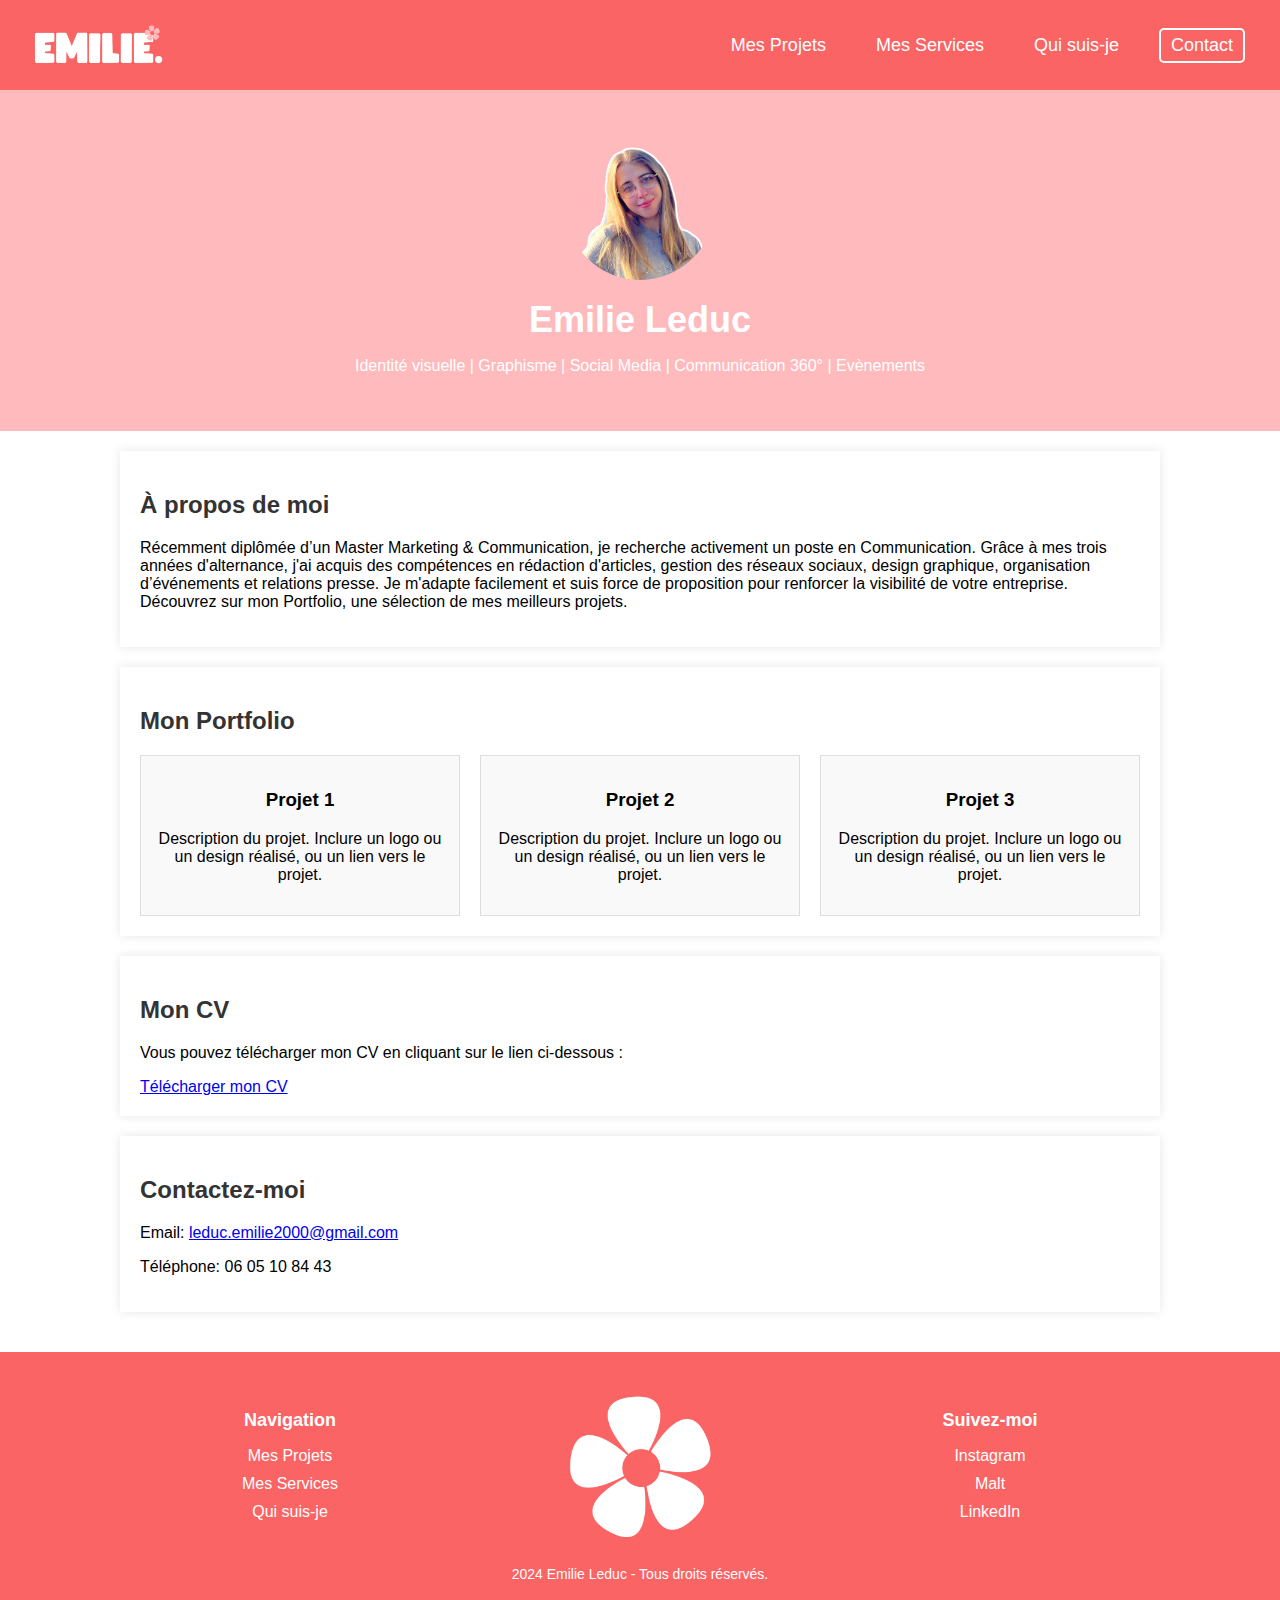
==== index.html @ 047a1515 "Add files via upload" ====
<!DOCTYPE html>
<html lang="fr">

<head>
    <meta charset="UTF-8">
    <meta name="viewport" content="width=device-width, initial-scale=1.0">
    <title>Emilie Leduc | Portfolio</title>
    <link rel="icon" type="image/png" sizes="32x32" href="favicon-32x32.png"> <!-- Ajout du favicon -->
    <link rel="stylesheet" href="style.css">
    <style>
        body {
            font-family: Arial, sans-serif;
            margin: 0;
            padding: 0;
            background-color: #ffffff;
        }

        /* Header layout */
        header {
            background-color: #fa6464;
            color: white;
            padding: 20px;
            display: flex;
            justify-content: space-between;
            align-items: center;
        }

        header .logo {
            width: 200px; /* Ajuste la largeur de ton logo */
        }

        /* Navigation styling */
        nav {
            display: flex;
            align-items: center;
        }

        nav a {
            color: white;
            text-decoration: none;
            margin: 0 15px;
            font-size: 18px;
            padding: 5px 10px;
        }

        /* Style for the "Contact" link */
        nav a#contact-link {
            border: 2px solid white;
            border-radius: 5px;
            transition: background-color 0.3s ease, color 0.3s ease;
        }

        nav a#contact-link:hover {
            background-color: white;
            color: #fa6464;
        }

        /* Section with background and photo */
        .profile-section {
            background-color: #ffbabd;
            color: white;
            padding: 40px 20px;
            text-align: center;
        }

        .profile-section img {
            width: 150px;
            height: 150px;
            border-radius: 50%;
            object-fit: cover;
            margin-bottom: 15px;
        }

        .profile-section h1 {
            margin: 0;
            font-size: 36px;
        }

        section {
            padding: 20px;
            margin: 20px auto;
            max-width: 1000px;
            background-color: white;
            box-shadow: 0 0 10px rgba(0, 0, 0, 0.1);
        }

        h2 {
            color: #333;
        }

        .project-grid {
            display: grid;
            grid-template-columns: repeat(auto-fill, minmax(300px, 1fr));
            gap: 20px;
        }

        .project {
            background-color: #f9f9f9;
            border: 1px solid #ddd;
            padding: 15px;
            text-align: center;
        }

        footer {
            text-align: center;
            background-color: #fa6464;
            color: white;
            padding: 40px 20px;
            margin-top: 40px;
        }

        .footer-container {
            display: flex;
            justify-content: space-between;
            max-width: 1000px;
            margin: 0 auto;
        }

        .footer-column {
            width: 30%;
            text-align: center;
        }

        .footer-column h3 {
            margin-bottom: 15px;
            font-size: 18px;
        }

        .footer-column ul {
            list-style-type: none;
            padding: 0;
        }

        .footer-column ul li {
            margin-bottom: 10px;
        }

        .footer-column ul li a {
            color: white;
            text-decoration: none;
            transition: color 0.3s ease;
        }

        .footer-column ul li a:hover {
            color: #ffe0e6;
        }

        .fleur {
            width: 150px; /* Agrandissement de l'image */
            height: auto;
        }

        /* Style pour la phrase centrée */
        .footer-bottom {
            text-align: center;
            margin-top: 20px;
        }

        .footer-bottom p {
            margin: 0;
            font-size: 14px;
            color: white;
        }
    </style>
</head>

<body>
    <header>
        <!-- Logo à gauche -->
        <img src="logo.png" alt="Logo Emilie Leduc" class="logo">
        
        <!-- Menu de navigation à droite -->
        <nav>
            <a href="#projects">Mes Projets</a>
            <a href="#services">Mes Services</a>
            <a href="#about">Qui suis-je</a>
            <a href="#contact" id="contact-link">Contact</a>
        </nav>
    </header>

    <!-- Section avec photo et fond coloré -->
    <div class="profile-section">
        <img src="photo.png.png" alt="Votre photo">
        <h1>Emilie Leduc</h1>
        <p>Identité visuelle | Graphisme | Social Media | Communication 360° | Evènements</p>
    </div>

    <section id="about">
        <h2>À propos de moi</h2>
        <p>Récemment diplômée d’un Master Marketing & Communication, je recherche activement un poste en Communication. Grâce à mes trois années d'alternance, j'ai acquis des compétences en rédaction d'articles, gestion des réseaux sociaux, design graphique, organisation d’événements et relations presse. Je m'adapte facilement et suis force de proposition pour renforcer la visibilité de votre entreprise. Découvrez sur mon Portfolio, une sélection de mes meilleurs projets.</p>
    </section>

    <section id="portfolio">
        <h2>Mon Portfolio</h2>
        <div class="project-grid">
            <div class="project">
                <h3>Projet 1</h3>
                <p>Description du projet. Inclure un logo ou un design réalisé, ou un lien vers le projet.</p>
            </div>
            <div class="project">
                <h3>Projet 2</h3>
                <p>Description du projet. Inclure un logo ou un design réalisé, ou un lien vers le projet.</p>
            </div>
            <div class="project">
                <h3>Projet 3</h3>
                <p>Description du projet. Inclure un logo ou un design réalisé, ou un lien vers le projet.</p>
            </div>
        </div>
    </section>

    <section id="cv">
        <h2>Mon CV</h2>
        <p>Vous pouvez télécharger mon CV en cliquant sur le lien ci-dessous :</p>
        <a href="cv.pdf" target="_blank">Télécharger mon CV</a>
    </section>
    
    <section id="contact">
        <h2>Contactez-moi</h2>
        <p>Email: <a href="mailto:leduc.emilie2000@gmail.com">leduc.emilie2000@gmail.com</a></p>
        <p>Téléphone: 06 05 10 84 43</p>
    </section>

    <footer>
        <div class="footer-container">
            <!-- Colonne gauche : Liens de navigation -->
            <div class="footer-column">
                <h3 class="red-text">Navigation</h3>
                <ul>
                    <li><a href="#projects">Mes Projets</a></li>
                    <li><a href="#services">Mes Services</a></li>
                    <li><a href="#about">Qui suis-je</a></li>
                </ul>
            </div>
    
            <!-- Colonne centrale : Fleur (agrandie) -->
            <div class="footer-column">
                <img src="fleur.png" alt="Dessin de fleur" class="fleur">
            </div>
    
            <!-- Colonne droite : Réseaux sociaux -->
            <div class="footer-column">
                <h3 class="red-text">Suivez-moi</h3>
                <ul>
                    <li><a href="https://www.instagram.com/instagram" target="_blank">Instagram</a></li>
                    <li><a href="https://www.malt.fr/profile/emilieleduc1" target="_blank">Malt</a></li>
                    <li><a href="https://www.linkedin.com/in/e-leduc" target="_blank">LinkedIn</a></li>
                </ul>
            </div>
        </div>
    
        <!-- Phrase centrée sous le footer -->
        <div class="footer-bottom">
            <p>2024 Emilie Leduc - Tous droits réservés.</p>
        </div>
    </footer>
</body>

</html>
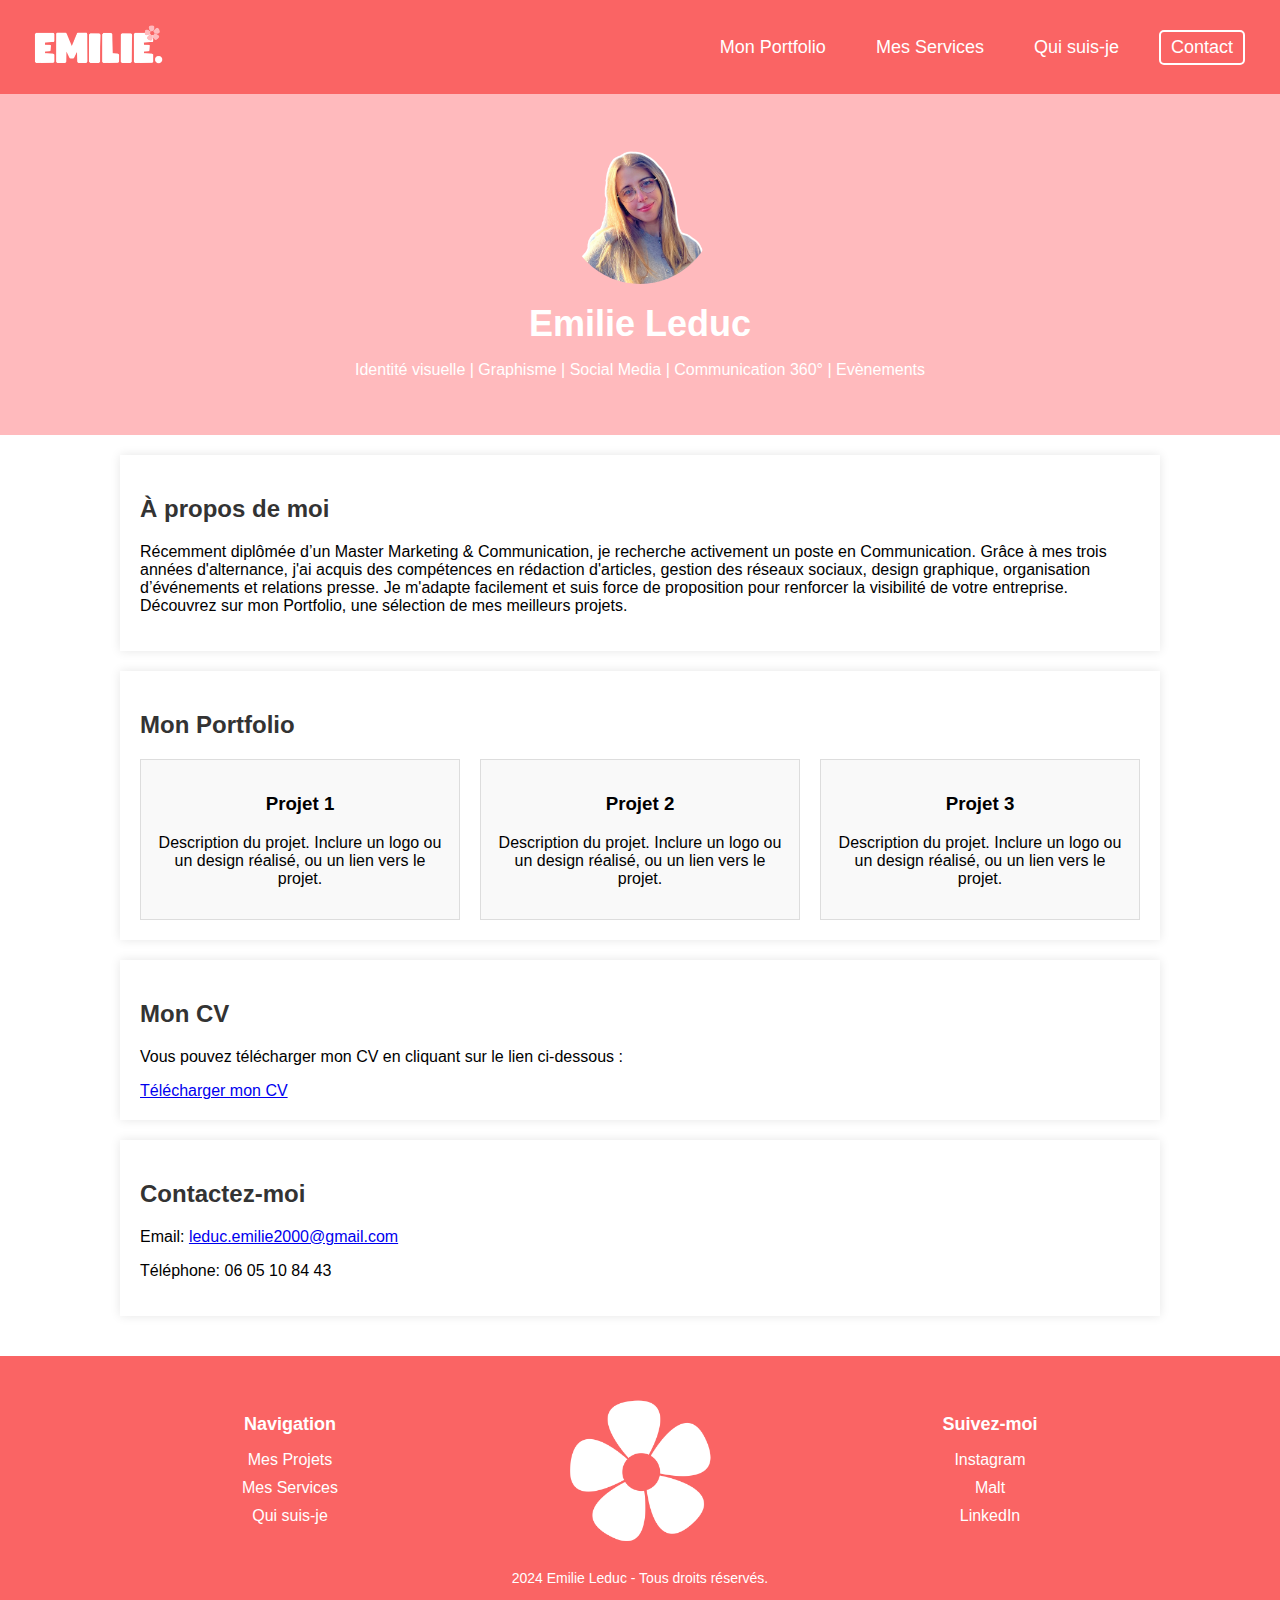
==== commit 98b1a3d1: "maj" ====
--- a/index.html
+++ b/index.html
@@ -4,7 +4,7 @@
 <head>
     <meta charset="UTF-8">
     <meta name="viewport" content="width=device-width, initial-scale=1.0">
-    <title>Emilie Leduc | Portfolio</title>
+    <title>Emilie Leduc</title>
     <link rel="icon" type="image/png" sizes="32x32" href="favicon-32x32.png"> <!-- Ajout du favicon -->
     <link rel="stylesheet" href="style.css">
     <style>
@@ -166,14 +166,15 @@
 
 <body>
     <header>
-        <!-- Logo à gauche -->
-        <img src="logo.png" alt="Logo Emilie Leduc" class="logo">
+        <a href="index.html">
+            <img src="logo.png" alt="Logo Emilie Leduc" class="logo">
+        </a>
         
         <!-- Menu de navigation à droite -->
         <nav>
-            <a href="#projects">Mes Projets</a>
+            <a href="#portfolio">Mon Portfolio</a>
             <a href="#services">Mes Services</a>
-            <a href="#about">Qui suis-je</a>
+            <a href="#moi">Qui suis-je</a>
             <a href="#contact" id="contact-link">Contact</a>
         </nav>
     </header>
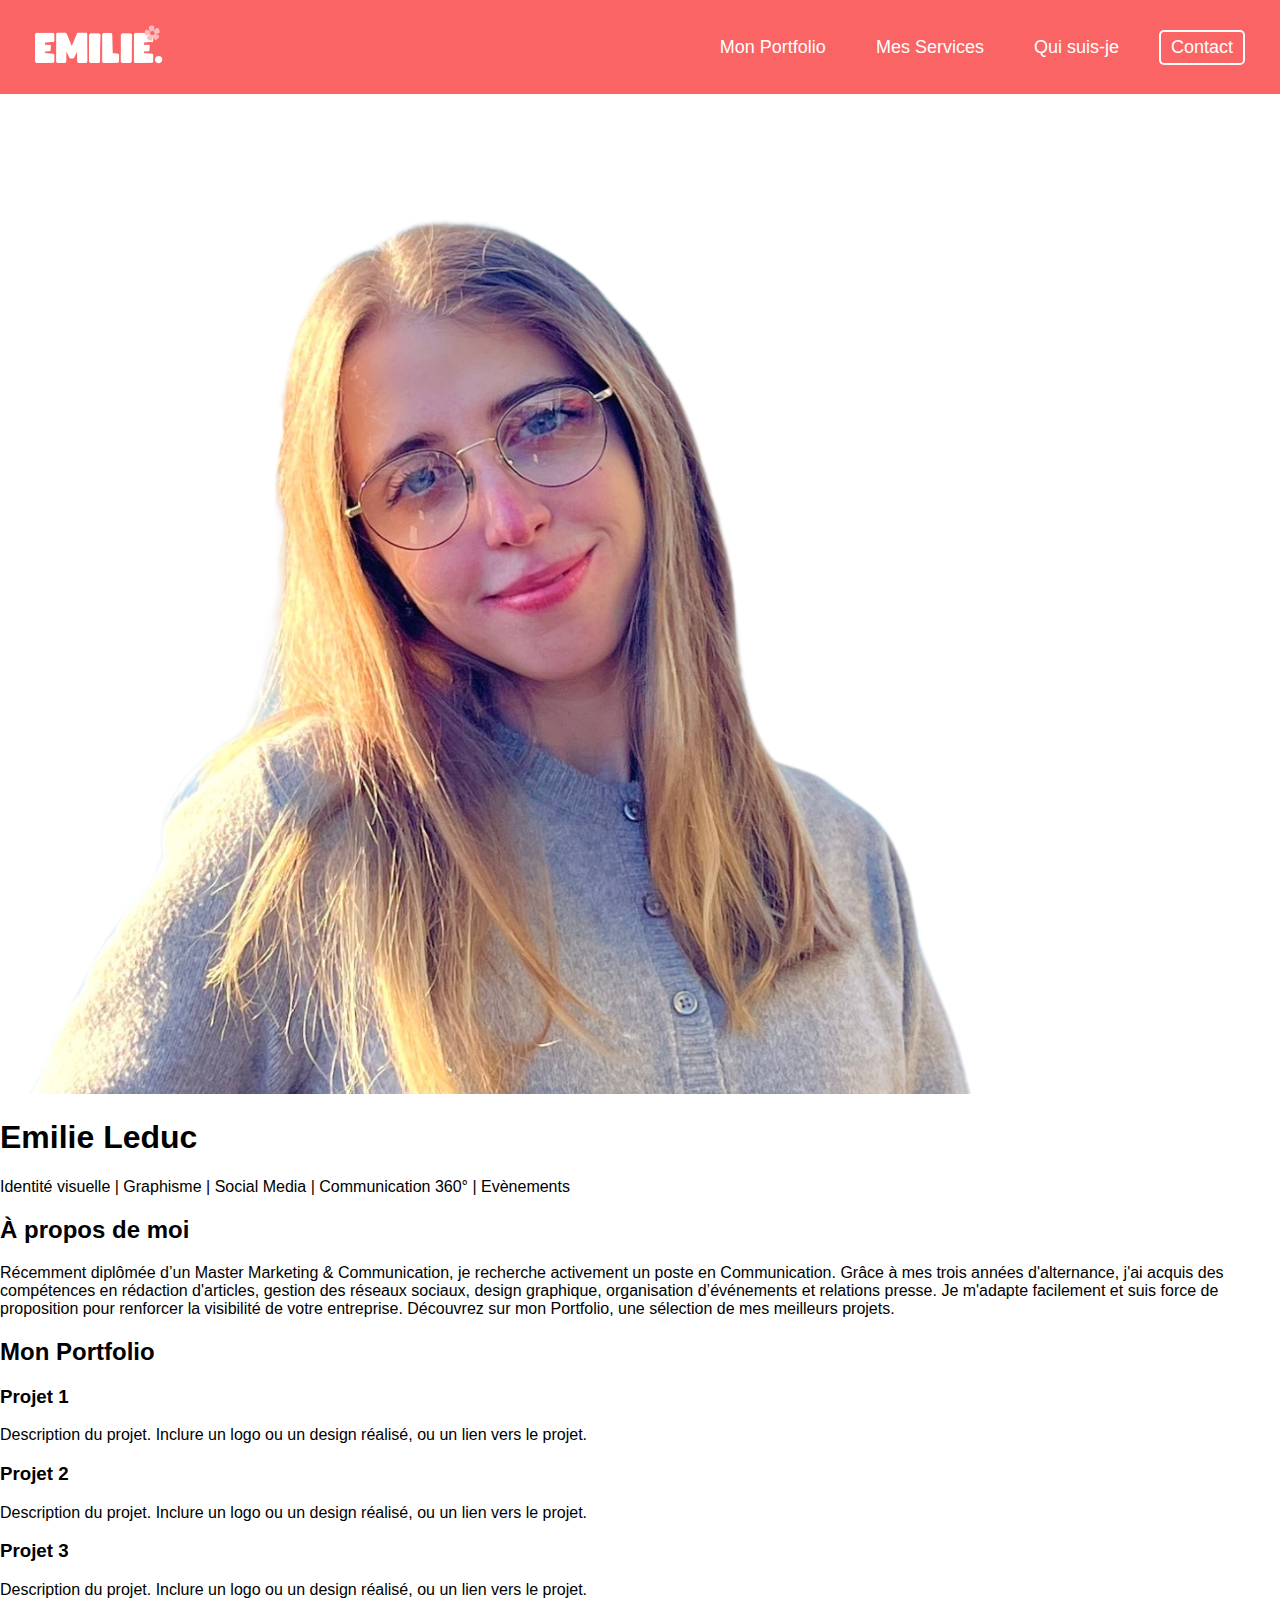
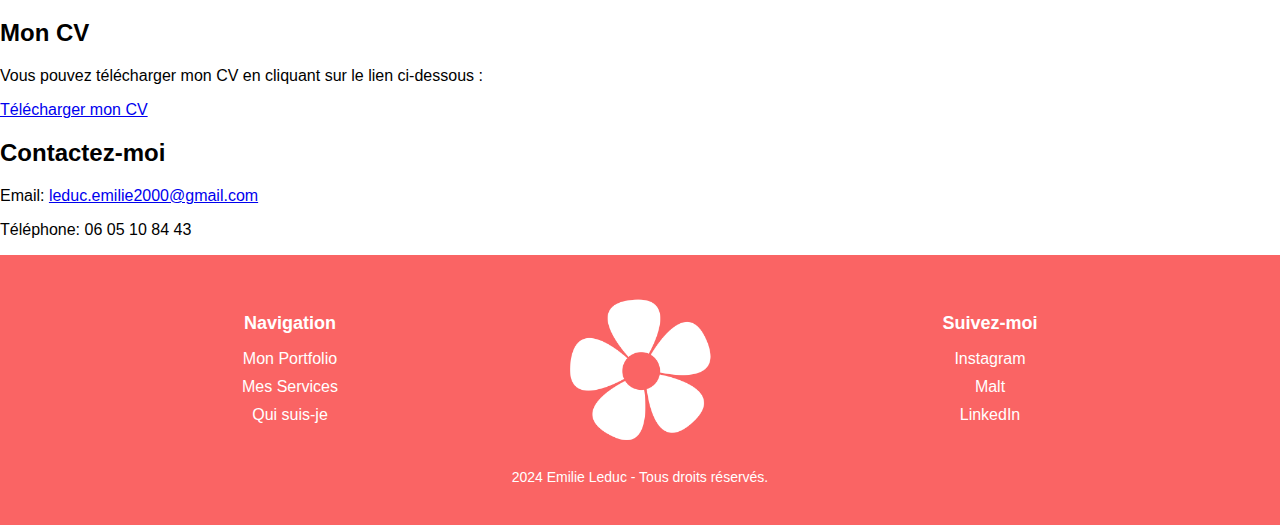
==== commit 15d4dcc9: "maj2710" ====
--- a/index.html
+++ b/index.html
@@ -5,183 +5,29 @@
     <meta charset="UTF-8">
     <meta name="viewport" content="width=device-width, initial-scale=1.0">
     <title>Emilie Leduc</title>
-    <link rel="icon" type="image/png" sizes="32x32" href="favicon-32x32.png"> <!-- Ajout du favicon -->
-    <link rel="stylesheet" href="style.css">
-    <style>
-        body {
-            font-family: Arial, sans-serif;
-            margin: 0;
-            padding: 0;
-            background-color: #ffffff;
-        }
-
-        /* Header layout */
-        header {
-            background-color: #fa6464;
-            color: white;
-            padding: 20px;
-            display: flex;
-            justify-content: space-between;
-            align-items: center;
-        }
-
-        header .logo {
-            width: 200px; /* Ajuste la largeur de ton logo */
-        }
-
-        /* Navigation styling */
-        nav {
-            display: flex;
-            align-items: center;
-        }
-
-        nav a {
-            color: white;
-            text-decoration: none;
-            margin: 0 15px;
-            font-size: 18px;
-            padding: 5px 10px;
-        }
-
-        /* Style for the "Contact" link */
-        nav a#contact-link {
-            border: 2px solid white;
-            border-radius: 5px;
-            transition: background-color 0.3s ease, color 0.3s ease;
-        }
-
-        nav a#contact-link:hover {
-            background-color: white;
-            color: #fa6464;
-        }
-
-        /* Section with background and photo */
-        .profile-section {
-            background-color: #ffbabd;
-            color: white;
-            padding: 40px 20px;
-            text-align: center;
-        }
-
-        .profile-section img {
-            width: 150px;
-            height: 150px;
-            border-radius: 50%;
-            object-fit: cover;
-            margin-bottom: 15px;
-        }
-
-        .profile-section h1 {
-            margin: 0;
-            font-size: 36px;
-        }
-
-        section {
-            padding: 20px;
-            margin: 20px auto;
-            max-width: 1000px;
-            background-color: white;
-            box-shadow: 0 0 10px rgba(0, 0, 0, 0.1);
-        }
-
-        h2 {
-            color: #333;
-        }
-
-        .project-grid {
-            display: grid;
-            grid-template-columns: repeat(auto-fill, minmax(300px, 1fr));
-            gap: 20px;
-        }
-
-        .project {
-            background-color: #f9f9f9;
-            border: 1px solid #ddd;
-            padding: 15px;
-            text-align: center;
-        }
-
-        footer {
-            text-align: center;
-            background-color: #fa6464;
-            color: white;
-            padding: 40px 20px;
-            margin-top: 40px;
-        }
-
-        .footer-container {
-            display: flex;
-            justify-content: space-between;
-            max-width: 1000px;
-            margin: 0 auto;
-        }
-
-        .footer-column {
-            width: 30%;
-            text-align: center;
-        }
-
-        .footer-column h3 {
-            margin-bottom: 15px;
-            font-size: 18px;
-        }
-
-        .footer-column ul {
-            list-style-type: none;
-            padding: 0;
-        }
-
-        .footer-column ul li {
-            margin-bottom: 10px;
-        }
-
-        .footer-column ul li a {
-            color: white;
-            text-decoration: none;
-            transition: color 0.3s ease;
-        }
-
-        .footer-column ul li a:hover {
-            color: #ffe0e6;
-        }
-
-        .fleur {
-            width: 150px; /* Agrandissement de l'image */
-            height: auto;
-        }
-
-        /* Style pour la phrase centrée */
-        .footer-bottom {
-            text-align: center;
-            margin-top: 20px;
-        }
-
-        .footer-bottom p {
-            margin: 0;
-            font-size: 14px;
-            color: white;
-        }
-    </style>
+    <link rel="icon" type="image/png" sizes="32x32" href="images/favicon-32x32.png"> <!-- Ajout du favicon -->
+    <link rel="stylesheet" href="style/style.css">
+ 
 </head>
 
 <body>
     <header>
         <a href="index.html">
-            <img src="logo.png" alt="Logo Emilie Leduc" class="logo">
+            <img src="images/logo.png" alt="Logo Emilie Leduc" class="logo">
         </a>
         
         <!-- Menu de navigation à droite -->
         <nav>
-            <a href="#portfolio">Mon Portfolio</a>
-            <a href="#services">Mes Services</a>
-            <a href="#moi">Qui suis-je</a>
-            <a href="#contact" id="contact-link">Contact</a>
+            <a href="portfolio.html">Mon Portfolio</a>
+            <a href="services.html">Mes Services</a>
+            <a href="moi.html">Qui suis-je</a>
+            <a href="contact.html" id="contact-link">Contact</a>
         </nav>
     </header>
 
     <!-- Section avec photo et fond coloré -->
     <div class="profile-section">
-        <img src="photo.png.png" alt="Votre photo">
+        <img src="images/photo.png.png" alt="Votre photo">
         <h1>Emilie Leduc</h1>
         <p>Identité visuelle | Graphisme | Social Media | Communication 360° | Evènements</p>
     </div>
@@ -212,7 +58,7 @@
     <section id="cv">
         <h2>Mon CV</h2>
         <p>Vous pouvez télécharger mon CV en cliquant sur le lien ci-dessous :</p>
-        <a href="cv.pdf" target="_blank">Télécharger mon CV</a>
+        <a href="images/cv.pdf.pdf" target="_blank">Télécharger mon CV</a>
     </section>
     
     <section id="contact">
@@ -227,15 +73,15 @@
             <div class="footer-column">
                 <h3 class="red-text">Navigation</h3>
                 <ul>
-                    <li><a href="#projects">Mes Projets</a></li>
-                    <li><a href="#services">Mes Services</a></li>
-                    <li><a href="#about">Qui suis-je</a></li>
+                    <li><a href="portfolio.html">Mon Portfolio</a></li>
+                    <li><a href="services.html">Mes Services</a></li>
+                    <li><a href="moi.html">Qui suis-je</a></li>
                 </ul>
             </div>
     
             <!-- Colonne centrale : Fleur (agrandie) -->
             <div class="footer-column">
-                <img src="fleur.png" alt="Dessin de fleur" class="fleur">
+                <img src="images/fleur.png" alt="Dessin de fleur" class="fleur">
             </div>
     
             <!-- Colonne droite : Réseaux sociaux -->
--- a/style/style.css
+++ b/style/style.css
@@ -0,0 +1,200 @@
+body {
+    font-family: Arial, sans-serif;
+    margin: 0;
+    padding: 0;
+    background-color: #ffffff;
+}
+
+/* Header layout */
+header {
+    background-color: #fa6464;
+    color: white;
+    padding: 20px;
+    display: flex;
+    justify-content: space-between;
+    align-items: center;
+}
+
+header .logo {
+    width: 200px;
+}
+
+nav {
+    display: flex;
+    align-items: center;
+}
+
+nav a {
+    color: white;
+    text-decoration: none;
+    margin: 0 15px;
+    font-size: 18px;
+    padding: 5px 10px;
+}
+
+nav a#contact-link {
+    border: 2px solid white;
+    border-radius: 5px;
+    transition: background-color 0.3s ease, color 0.3s ease;
+}
+
+nav a#contact-link:hover {
+    background-color: white;
+    color: #fa6464;
+}
+
+.contact-section {
+    display: flex;
+    justify-content: space-between;
+    padding: 50px 20px;
+    max-width: 1000px;
+    margin: 0 auto;
+    background-color: #f9f9f9;
+}
+
+.contact-section img {
+    width: 300px;
+    height: auto;
+    border-radius: 10px;
+    object-fit: cover;
+}
+
+.contact-form {
+    background-color: white;
+    padding: 30px;
+    box-shadow: 0 0 10px rgba(0, 0, 0, 0.1);
+    width: 100%;
+    max-width: 600px;
+    margin-left: 20px;
+}
+
+.contact-form h2 {
+    margin-top: 0;
+    font-size: 24px;
+    color: #333;
+}
+
+.contact-form label {
+    display: block;
+    margin-bottom: 10px;
+    color: #555;
+}
+
+.contact-form input,
+.contact-form textarea {
+    width: 100%;
+    padding: 10px;
+    margin-bottom: 20px;
+    border: 1px solid #ddd;
+    border-radius: 5px;
+}
+
+.contact-form button {
+    padding: 10px 20px;
+    background-color: #fa6464;
+    color: white;
+    border: none;
+    border-radius: 5px;
+    cursor: pointer;
+}
+
+.contact-form button:hover {
+    background-color: #ff8a8a;
+}
+
+footer {
+    text-align: center;
+    background-color: #fa6464;
+    color: white;
+    padding: 40px 20px;
+}
+
+.footer-container {
+    display: flex;
+    justify-content: space-between;
+    max-width: 1000px;
+    margin: 0 auto;
+}
+
+.footer-column {
+    width: 30%;
+    text-align: center;
+}
+
+.footer-column h3 {
+    margin-bottom: 15px;
+    font-size: 18px;
+}
+
+.footer-column ul {
+    list-style-type: none;
+    padding: 0;
+}
+
+.footer-column ul li {
+    margin-bottom: 10px;
+}
+
+.footer-column ul li a {
+    color: white;
+    text-decoration: none;
+    transition: color 0.3s ease;
+}
+
+.footer-column ul li a:hover {
+    color: #ffe0e6;
+}
+
+.fleur {
+    width: 150px; /* Taille ajustée à 150px */
+    height: auto;
+}
+
+.footer-bottom {
+    text-align: center;
+    margin-top: 20px;
+}
+
+.footer-bottom p {
+    margin: 0;
+    font-size: 14px;
+    color: white;
+}
+
+.project-card {
+    position: relative;
+    overflow: hidden;
+}
+
+.project-card:hover {
+    transform: translateY(-10px);
+}
+
+.project-card .overlay {
+    position: absolute;
+    top: 0;
+    left: 0;
+    right: 0;
+    bottom: 0;
+    display: flex;
+    flex-direction: column;
+    align-items: center;
+    justify-content: center;
+    background-color: rgba(0, 0, 0, 0.6);
+    color: white;
+    opacity: 0;
+    transition: opacity 0.3s;
+}
+
+.project-card:hover .overlay {
+    opacity: 1;
+}
+
+.card-title {
+    margin-bottom: 0.5rem;
+}
+
+.card-link {
+    text-decoration: none;
+    color: inherit;
+}
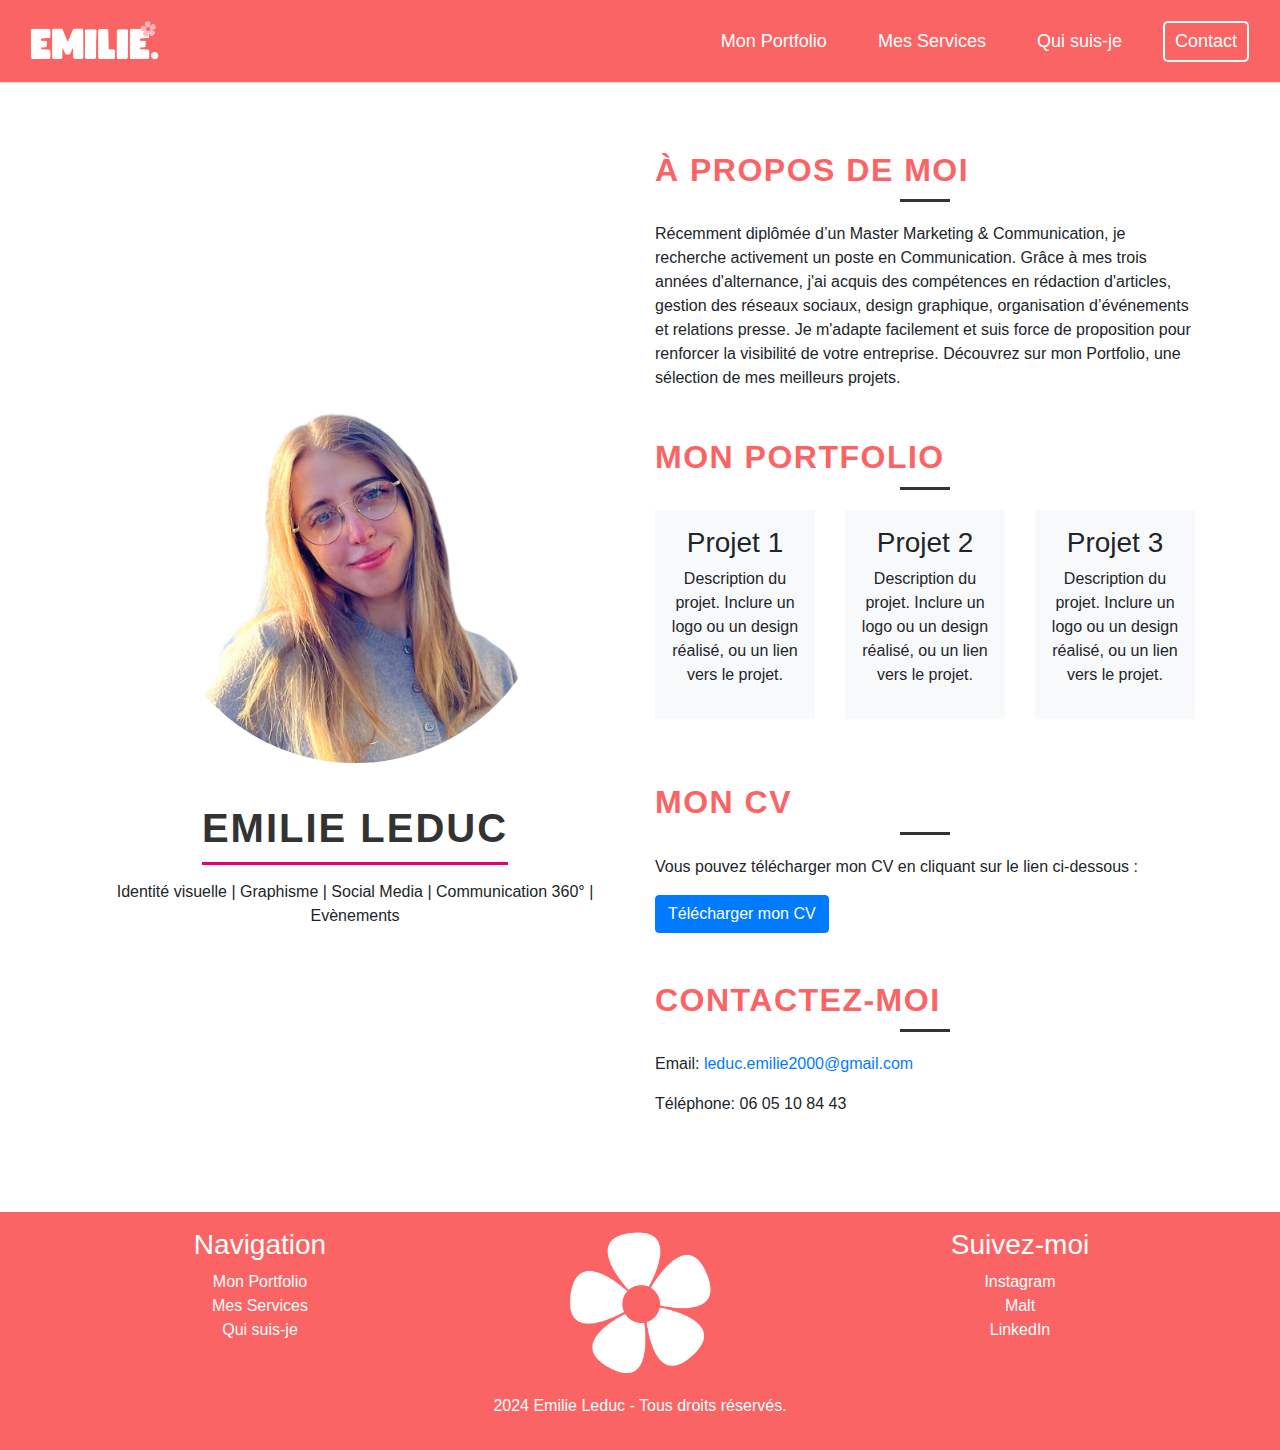
==== commit 7a00c3cb: "Update 07/11" ====
--- a/index.html
+++ b/index.html
@@ -5,101 +5,168 @@
     <meta charset="UTF-8">
     <meta name="viewport" content="width=device-width, initial-scale=1.0">
     <title>Emilie Leduc</title>
-    <link rel="icon" type="image/png" sizes="32x32" href="images/favicon-32x32.png"> <!-- Ajout du favicon -->
+    <link rel="icon" type="image/png" sizes="32x32" href="images/favicon-32x32.png"> <!-- Favicon -->
+    <link href="https://maxcdn.bootstrapcdn.com/bootstrap/4.5.2/css/bootstrap.min.css" rel="stylesheet">
     <link rel="stylesheet" href="style/style.css">
- 
 </head>
+<style>
+.profile-section {
+    display: flex;
+    flex-direction: column;
+    align-items: center;
+    justify-content: center;
+    padding: 20px;
+    text-align: center;  
+}
 
+.profile-section img {
+    width: 500px; /* Taille plus grande */
+    height: auto; /* Garde le ratio d'origine */
+    border-radius: 50%; /* Forme ronde */
+    margin-bottom: 15px;
+}
+
+.profile-section h1,
+.profile-section p {
+    margin: 0;
+    padding: 5px 0;
+}
+/* Style général pour le titre principal (h1) */
+.profile-section h1 {
+    font-size: 2.5em;
+    color: #333333;
+    font-weight: bold;
+    text-transform: uppercase;
+    letter-spacing: 2px;
+    margin: 20px 0 10px 0;
+    border-bottom: 3px solid #e60073; /* Ligne colorée en dessous */
+    padding-bottom: 10px;
+}
+
+/* Style pour les sous-titres (h2) */
+section h2 {
+    font-size: 2em;
+    color: #fa6464; /* Couleur d'accent */
+    font-weight: bold;
+    text-transform: uppercase;
+    letter-spacing: 1.5px;
+    margin: 20px 0;
+    position: relative;
+}
+
+/* Ajout d'une ligne décorative sous chaque h2 */
+section h2::after {
+    content: "";
+    display: block;
+    width: 50px;
+    height: 3px;
+    background-color: #333333;
+    margin: 10px auto 0;
+}
+
+</style>
 <body>
-    <header>
+    <header class="d-flex justify-content-between align-items-center p-3 border-bottom">
         <a href="index.html">
             <img src="images/logo.png" alt="Logo Emilie Leduc" class="logo">
         </a>
         
-        <!-- Menu de navigation à droite -->
         <nav>
-            <a href="portfolio.html">Mon Portfolio</a>
-            <a href="services.html">Mes Services</a>
-            <a href="moi.html">Qui suis-je</a>
+            <a href="portfolio.html" class="mr-3">Mon Portfolio</a>
+            <a href="services.html" class="mr-3">Mes Services</a>
+            <a href="moi.html" class="mr-3">Qui suis-je</a>
             <a href="contact.html" id="contact-link">Contact</a>
         </nav>
     </header>
 
-    <!-- Section avec photo et fond coloré -->
-    <div class="profile-section">
-        <img src="images/photo.png.png" alt="Votre photo">
-        <h1>Emilie Leduc</h1>
-        <p>Identité visuelle | Graphisme | Social Media | Communication 360° | Evènements</p>
+    <div class="container mt-5">
+        <div class="row">
+            <div class="col-md-6 text-center profile-section p-3">
+                <img src="images/photo.png" alt="Votre photo" class="img-fluid rounded-circle mb-3" style="max-width: 400px;">
+                <h1>Emilie Leduc</h1>
+                <p>Identité visuelle | Graphisme | Social Media | Communication 360° | Evènements</p>
+            </div>
+            <div class="col-md-6">
+                <section id="about" class="mb-5">
+                    <h2>À propos de moi</h2>
+                    <p>Récemment diplômée d’un Master Marketing & Communication, je recherche activement un poste en Communication. Grâce à mes trois années d'alternance, j'ai acquis des compétences en rédaction d'articles, gestion des réseaux sociaux, design graphique, organisation d’événements et relations presse. Je m'adapte facilement et suis force de proposition pour renforcer la visibilité de votre entreprise. Découvrez sur mon Portfolio, une sélection de mes meilleurs projets.</p>
+                </section>
+
+                <section id="portfolio" class="mb-5">
+                    <h2>Mon Portfolio</h2>
+                    <div class="row">
+                        <div class="col-md-4 mb-3">
+                            <div class="project p-3 bg-light text-center h-100">
+                                <h3>Projet 1</h3>
+                                <p>Description du projet. Inclure un logo ou un design réalisé, ou un lien vers le projet.</p>
+                            </div>
+                        </div>
+                        <div class="col-md-4 mb-3">
+                            <div class="project p-3 bg-light text-center h-100">
+                                <h3>Projet 2</h3>
+                                <p>Description du projet. Inclure un logo ou un design réalisé, ou un lien vers le projet.</p>
+                            </div>
+                        </div>
+                        <div class="col-md-4 mb-3">
+                            <div class="project p-3 bg-light text-center h-100">
+                                <h3>Projet 3</h3>
+                                <p>Description du projet. Inclure un logo ou un design réalisé, ou un lien vers le projet.</p>
+                            </div>
+                        </div>
+                    </div>
+                </section>
+
+                <section id="cv" class="mb-5">
+                    <h2>Mon CV</h2>
+                    <p>Vous pouvez télécharger mon CV en cliquant sur le lien ci-dessous :</p>
+                    <a href="images/cv.pdf" target="_blank" class="btn btn-primary">Télécharger mon CV</a>
+                </section>
+                
+                <section id="contact" class="mb-5">
+                    <h2>Contactez-moi</h2>
+                    <p>Email: <a href="mailto:leduc.emilie2000@gmail.com">leduc.emilie2000@gmail.com</a></p>
+                    <p>Téléphone: 06 05 10 84 43</p>
+                </section>
+            </div>
+        </div>
     </div>
 
-    <section id="about">
-        <h2>À propos de moi</h2>
-        <p>Récemment diplômée d’un Master Marketing & Communication, je recherche activement un poste en Communication. Grâce à mes trois années d'alternance, j'ai acquis des compétences en rédaction d'articles, gestion des réseaux sociaux, design graphique, organisation d’événements et relations presse. Je m'adapte facilement et suis force de proposition pour renforcer la visibilité de votre entreprise. Découvrez sur mon Portfolio, une sélection de mes meilleurs projets.</p>
-    </section>
+    <footer class="text-white mt-5 p-3">
+        <div class="container">
+            <div class="row">
+                <!-- Colonne gauche : Navigation -->
+                <div class="col-md-4 mb-3">
+                    <h3>Navigation</h3>
+                    <ul class="list-unstyled">
+                        <li><a href="portfolio.html" class="text-white">Mon Portfolio</a></li>
+                        <li><a href="services.html" class="text-white">Mes Services</a></li>
+                        <li><a href="moi.html" class="text-white">Qui suis-je</a></li>
+                    </ul>
+                </div>
 
-    <section id="portfolio">
-        <h2>Mon Portfolio</h2>
-        <div class="project-grid">
-            <div class="project">
-                <h3>Projet 1</h3>
-                <p>Description du projet. Inclure un logo ou un design réalisé, ou un lien vers le projet.</p>
-            </div>
-            <div class="project">
-                <h3>Projet 2</h3>
-                <p>Description du projet. Inclure un logo ou un design réalisé, ou un lien vers le projet.</p>
-            </div>
-            <div class="project">
-                <h3>Projet 3</h3>
-                <p>Description du projet. Inclure un logo ou un design réalisé, ou un lien vers le projet.</p>
+                <!-- Colonne centrale : Fleur (agrandie) -->
+                <div class="col-md-4 text-center">
+                    <img src="images/fleur.png" alt="Dessin de fleur" class="img-fluid fleur">
+                </div>
+
+                <!-- Colonne droite : Réseaux sociaux -->
+                <div class="col-md-4 mb-3">
+                    <h3>Suivez-moi</h3>
+                    <ul class="list-unstyled">
+                        <li><a href="https://www.instagram.com/instagram" target="_blank" class="text-white">Instagram</a></li>
+                        <li><a href="https://www.malt.fr/profile/emilieleduc1" target="_blank" class="text-white">Malt</a></li>
+                        <li><a href="https://www.linkedin.com/in/e-leduc" target="_blank" class="text-white">LinkedIn</a></li>
+                    </ul>
+                </div>
             </div>
         </div>
-    </section>
-
-    <section id="cv">
-        <h2>Mon CV</h2>
-        <p>Vous pouvez télécharger mon CV en cliquant sur le lien ci-dessous :</p>
-        <a href="images/cv.pdf.pdf" target="_blank">Télécharger mon CV</a>
-    </section>
-    
-    <section id="contact">
-        <h2>Contactez-moi</h2>
-        <p>Email: <a href="mailto:leduc.emilie2000@gmail.com">leduc.emilie2000@gmail.com</a></p>
-        <p>Téléphone: 06 05 10 84 43</p>
-    </section>
-
-    <footer>
-        <div class="footer-container">
-            <!-- Colonne gauche : Liens de navigation -->
-            <div class="footer-column">
-                <h3 class="red-text">Navigation</h3>
-                <ul>
-                    <li><a href="portfolio.html">Mon Portfolio</a></li>
-                    <li><a href="services.html">Mes Services</a></li>
-                    <li><a href="moi.html">Qui suis-je</a></li>
-                </ul>
-            </div>
-    
-            <!-- Colonne centrale : Fleur (agrandie) -->
-            <div class="footer-column">
-                <img src="images/fleur.png" alt="Dessin de fleur" class="fleur">
-            </div>
-    
-            <!-- Colonne droite : Réseaux sociaux -->
-            <div class="footer-column">
-                <h3 class="red-text">Suivez-moi</h3>
-                <ul>
-                    <li><a href="https://www.instagram.com/instagram" target="_blank">Instagram</a></li>
-                    <li><a href="https://www.malt.fr/profile/emilieleduc1" target="_blank">Malt</a></li>
-                    <li><a href="https://www.linkedin.com/in/e-leduc" target="_blank">LinkedIn</a></li>
-                </ul>
-            </div>
-        </div>
-    
-        <!-- Phrase centrée sous le footer -->
-        <div class="footer-bottom">
+        <div class="text-center mt-3">
             <p>2024 Emilie Leduc - Tous droits réservés.</p>
         </div>
     </footer>
+
+    <script src="https://code.jquery.com/jquery-3.5.1.slim.min.js"></script>
+    <script src="https://cdn.jsdelivr.net/npm/bootstrap@4.5.2/dist/js/bootstrap.bundle.min.js"></script>
 </body>
 
-</html>
+</html>--- a/style/style.css
+++ b/style/style.css
@@ -7,12 +7,12 @@
 
 /* Header layout */
 header {
-    background-color: #fa6464;
-    color: white;
-    padding: 20px;
-    display: flex;
-    justify-content: space-between;
-    align-items: center;
+    background-color: #fa6464!important;
+    color: white !important;
+    padding: 20px!important;
+    display: flex!important;
+    justify-content: space-between!important;
+    align-items: center!important;
 }
 
 header .logo {
@@ -20,27 +20,27 @@
 }
 
 nav {
-    display: flex;
+    display: flex ;
     align-items: center;
 }
 
 nav a {
-    color: white;
-    text-decoration: none;
-    margin: 0 15px;
-    font-size: 18px;
-    padding: 5px 10px;
+    color: white!important;
+    text-decoration: none !important;
+    margin: 0 15px !important;
+    font-size: 18px !important;
+    padding: 5px 10px !important;
 }
 
 nav a#contact-link {
-    border: 2px solid white;
-    border-radius: 5px;
-    transition: background-color 0.3s ease, color 0.3s ease;
+    border: 2px solid white !important;
+    border-radius: 5px !important;
+    transition: background-color 0.3s ease, color 0.3s ease !important;
 }
 
 nav a#contact-link:hover {
-    background-color: white;
-    color: #fa6464;
+    background-color: white !important;
+    color: #fa6464 !important;
 }
 
 .contact-section {
